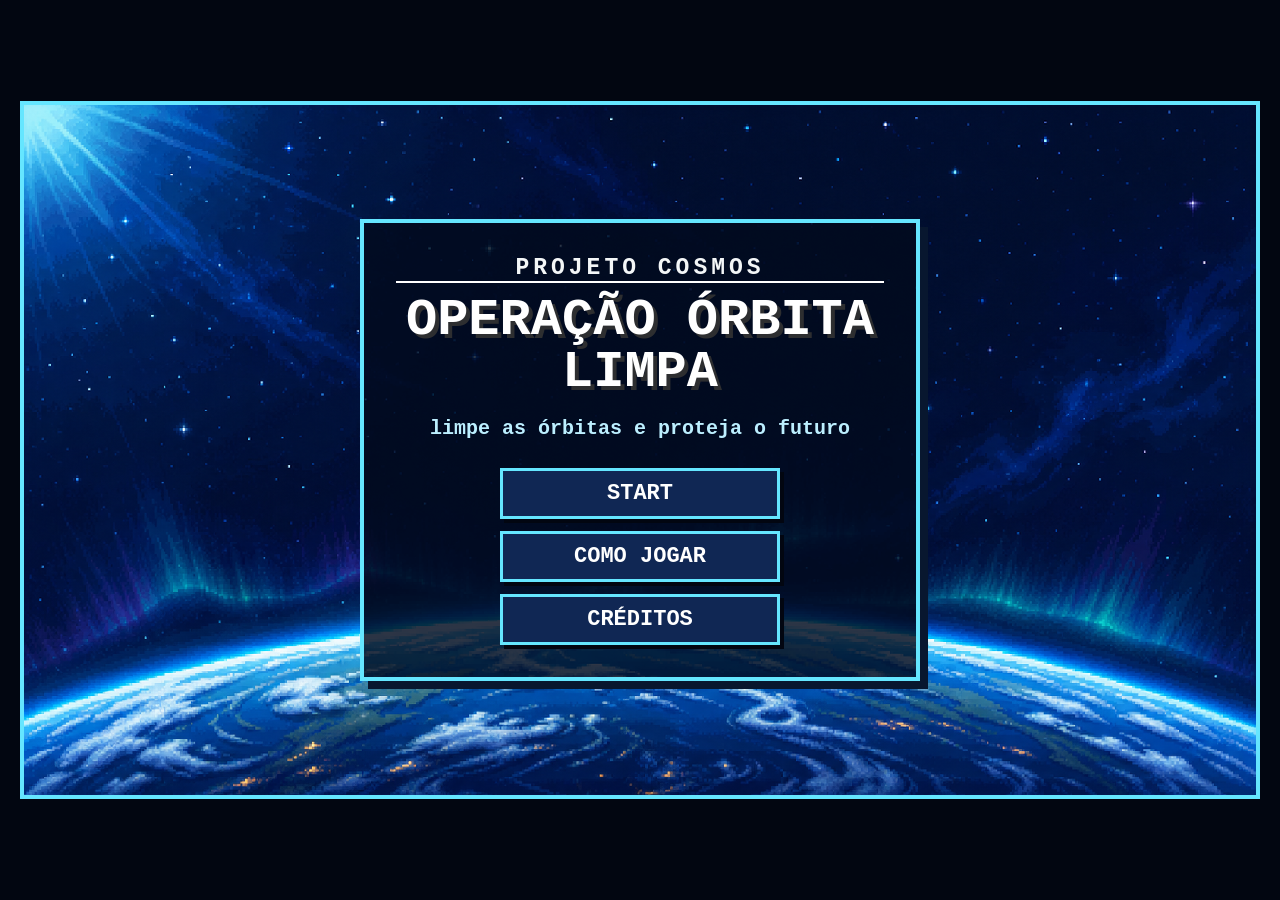
==== index.html @ dfe687bd "Commit 8" ====
<!DOCTYPE html>
<html lang="pt-BR">

<head>
    <meta charset="UTF-8">
    <meta name="viewport" content="width=device-width, initial-scale=1.0">
    <title>Cosmos Game</title>
    <link rel="stylesheet" href="css/style.css">
</head>

<body>
    <main class="tela-inicial">
        <div class="tela-frame tela-frame-menu">
        <section class="menu">
            <p class="nome-projeto">projeto cosmos</p>

            <h1>Operação Órbita Limpa</h1>

            <p class="frase">limpe as órbitas e proteja o futuro</p>

            <div class="botoes">
                <button type="button" id="botao-start">start</button>
                <button type="button" id="botao-como-jogar">como jogar</button>
                <button type="button" id="botao-creditos">créditos</button>
            </div>
        </section>
        </div>
    </main>
    <section class="historia" id="historia" hidden>
        <div class="tela-frame tela-frame-historia">
        <button type="button" class="botao-voltar" id="voltar-historia" aria-label="Voltar ao menu" title="Voltar">←</button>
        <div class="caixa-historia">
            <h2>Alerta orbital</h2>

            <p id="texto-historia">O espaço ao redor da Terra está ficando cheio de lixo. Satélites quebrados, partes de
                foguetes e pequenos fragmentos atravessam as órbitas em alta velocidade. Cada colisão cria ainda mais
                detritos e ameaça novas missões. Escolha sua nave, limpe as três regiões e impeça que o Campo Kessler
                tome conta do céu.</p>

            <button type="button" id="botao-jogar" hidden>jogar</button>
        </div>
        </div>
    </section>
    <section class="selecao-nave" id="selecao-nave" hidden>
        <div class="tela-frame tela-frame-selecao">
        <button type="button" class="botao-voltar" id="voltar-selecao" aria-label="Voltar à história" title="Voltar">←</button>
        <div class="caixa-selecao">
            <h2>Escolha sua nave</h2>

            <p>Cada nave possui uma vantagem diferente.</p>

            <div class="lista-naves">
                <div class="opcao-nave" id="nave-escudo">
                    <img src="assets/images/naves/nave-escudo.png" alt="Nave Escudo">

                    <h3>Nave Escudo</h3>

                    <p>Vida: <span class="grupo-vidas" role="img" aria-label="4 vidas">
                            <img class="icone-vida" src="assets/images/ui/coracao-pixel.png" alt="">
                            <img class="icone-vida" src="assets/images/ui/coracao-pixel.png" alt="">
                            <img class="icone-vida" src="assets/images/ui/coracao-pixel.png" alt="">
                            <img class="icone-vida" src="assets/images/ui/coracao-pixel.png" alt="">
                        </span></p>
                    <p>Vantagem: possui um coração adicional.</p>

                    <button type="button" id="escolher-escudo">escolher</button>
                </div>
                <div class="opcao-nave" id="nave-rajada">
                    <img src="assets/images/naves/nave-rajada.png" alt="Nave Rajada">

                    <h3>Nave Rajada</h3>

                    <p>Vida: <span class="grupo-vidas" role="img" aria-label="3 vidas">
                            <img class="icone-vida" src="assets/images/ui/coracao-pixel.png" alt="">
                            <img class="icone-vida" src="assets/images/ui/coracao-pixel.png" alt="">
                            <img class="icone-vida" src="assets/images/ui/coracao-pixel.png" alt="">
                        </span></p>
                    <p>Vantagem: possui um intervalo de tiro menor.</p>

                    <button type="button" id="escolher-rajada">escolher</button>
                </div>
                <div class="opcao-nave" id="nave-barreira">
                    <img src="assets/images/naves/nave-barreira.png" alt="Nave Barreira">

                    <h3>Nave Barreira</h3>

                    <p>Vida: <span class="grupo-vidas" role="img" aria-label="3 vidas">
                            <img class="icone-vida" src="assets/images/ui/coracao-pixel.png" alt="">
                            <img class="icone-vida" src="assets/images/ui/coracao-pixel.png" alt="">
                            <img class="icone-vida" src="assets/images/ui/coracao-pixel.png" alt="">
                        </span></p>
                    <p>Habilidade: barreira por 3 segundos.</p>
                    <p>Recarga: 15 segundos.</p>

                    <button type="button" id="escolher-barreira">escolher</button>
                </div>
                <div class="opcao-nave" id="nave-impacto">
                    <img src="assets/images/naves/nave-impacto.png" alt="Nave Impacto">

                    <h3>Nave Impacto</h3>

                    <p>Vida: <span class="grupo-vidas" role="img" aria-label="3 vidas">
                            <img class="icone-vida" src="assets/images/ui/coracao-pixel.png" alt="">
                            <img class="icone-vida" src="assets/images/ui/coracao-pixel.png" alt="">
                            <img class="icone-vida" src="assets/images/ui/coracao-pixel.png" alt="">
                        </span></p>
                    <p>Habilidade: dano dobrado por 3 segundos.</p>
                    <p>Recarga: 15 segundos.</p>

                    <button type="button" id="escolher-impacto">escolher</button>
                </div>
            </div>
        </div>
        </div>
    </section>
    <section class="jogo" id="jogo" hidden>
        <div class="arena tela-frame">
            <button type="button" class="botao-voltar" id="voltar-jogo" aria-label="Voltar à seleção de nave" title="Voltar">←</button>
            <div class="hud">
                <p>fase: <span id="hud-fase">Órbita Baixa</span></p>
                <p>score: <span id="hud-score">0</span></p>
                <p>vidas: <span id="hud-vidas" class="grupo-vidas" role="img" aria-label="3 vidas">
                        <img class="icone-vida" src="assets/images/ui/coracao-pixel.png" alt="">
                        <img class="icone-vida" src="assets/images/ui/coracao-pixel.png" alt="">
                        <img class="icone-vida" src="assets/images/ui/coracao-pixel.png" alt="">
                    </span></p>
                <p>habilidade: <span id="hud-habilidade">pronta</span></p>
            </div>

            <div class="campo"> <!--aqui são as linhas em que a nave vai se mover p cima e p baixo-->
                <div class="faixa"></div>
                <div class="faixa"></div>
                <div class="faixa">
                    <img class="nave" id="nave-jogador" src="assets/images/naves/nave-escudo.png" alt="Nave do jogador">
                </div>
                <div class="faixa"></div>
                <div class="faixa"></div>
            </div>
        </div>
    </section>
    <section class="modal" id="modal-como-jogar" hidden>
        <div class="caixa-modal">
            <h2>Como jogar</h2>

            <p>Use W ou a seta para cima para subir.</p>
            <p>Use S ou a seta para baixo para descer.</p>
            <p>Pressione Espaço para coletar os lixos.</p>

            <button type="button" id="botao-fechar-como-jogar">fechar</button>
        </div>
    </section>
    <section class="modal" id="modal-creditos" hidden>
        <div class="caixa-modal">
            <h2>Créditos</h2>

            <p>Projeto desenvolvido por:</p>
            <div class="lista-creditos">
                <p>Henri (Desenvolvimento)</p>
                <p>Isaque (Apresentação)</p>
                <p>Christopher (Documentação)</p>
                <p>Guilherme (Pesquisas)</p>
            </div>

            <button type="button" id="botao-fechar-creditos">fechar</button>
        </div>
    </section>
</body>
<script src="js/menu.js"></script>

</html>
---- css/style.css ----
* {
    box-sizing: border-box;
    padding: 0;
    margin: 0;
}

html,
body {
    width: 100%;
    height: 100%;
    margin: 0;
}

body {
    color: white;
    background-color: #020611;
    font-family: "Courier New", monospace;
    overflow: hidden;
}

.tela-inicial {
    width: 100%;
    height: 100%;
    display: flex;
    align-items: center;
    justify-content: center;
    padding: 20px;
    background-color: #020611;
}

.tela-inicial[hidden] {
    display: none;
}

.tela-frame {
    position: relative;
    width: 100%;
    max-width: 1280px;
    max-height: 100%;
    aspect-ratio: 16 / 9;
    overflow: hidden;
    background-image: url("../assets/images/backgrounds/orbita-baixa-v2.png");
    background-position: center;
    background-size: cover;
    border: 4px solid #65e6ff;
    box-shadow: 8px 8px 0 #020611;
    image-rendering: pixelated;
}

.botao-voltar {
    position: absolute;
    top: 14px;
    left: 14px;
    z-index: 5;
    display: grid;
    place-items: center;
    width: 42px;
    height: 38px;
    padding: 0;
    color: #65e6ff;
    background-color: #07142f;
    border: 3px solid #65e6ff;
    box-shadow: 4px 4px 0 #020611;
    font-family: inherit;
    font-size: 26px;
    font-weight: 700;
    line-height: 1;
    cursor: pointer;
}

.botao-voltar:hover {
    color: #020611;
    background-color: #65e6ff;
    transform: translate(-2px, -2px);
    box-shadow: 6px 6px 0 #020611;
}

.tela-frame-menu,
.tela-frame-historia {
    display: flex;
    align-items: center;
    justify-content: center;
    padding: 20px;
}

.menu {
    width: 560px;
    max-width: 90%;
    padding: 32px;
    text-align: center;
    background-color: rgba(2, 10, 30, 0.82);
    border: 4px solid #65e6ff;
    box-shadow: 8px 8px 0 #08172f;
}

.nome-projeto {
    color: #f3f6f7;
    font-size: 23px;
    letter-spacing: 4px;
    margin-bottom: 12px;
    text-transform: uppercase;
    font-weight: 700;
    border-bottom: 2px solid #ffffff;
}

.menu h1 {
    font-size: 52px;
    line-height: 1;
    text-transform: uppercase;
    text-shadow: 4px 4px 0 #2d2e30;
    margin-bottom: 18px;
}

.frase {
    color: #bcefff;
    font-size: 20px;
    font-weight: 700;
    margin-bottom: 28px;
}

.botoes {
    width: 280px;
    max-width: 100%;
    margin: 0 auto;
    display: flex;
    flex-direction: column;
    gap: 12px;
}

.botoes button {
    min-height: 48px;
    padding: 10px 18px;
    color: white;
    background-color: #102754;
    border: 3px solid #65e6ff;
    box-shadow: 4px 4px 0 #020611;
    font-family: inherit;
    font-size: 22px;
    font-weight: 700;
    text-transform: uppercase;
    cursor: pointer;
}

.botoes button:hover {
    color: #020611;
    background-color: #65e5ff7e;
    transform: translate(-2px, -2px);
    box-shadow: 6px 6px 0 #020611;
}

/* #botao-start {
    color: #201000;
    background-color: #ffb52e;
    border-color: #ffe08a;
} */

.modal {       /*css qie vai ser usado em todos os modais */
    position: fixed;
    inset: 0;
    display: flex;
    align-items: center;
    justify-content: center;
    padding: 20px;
    background-color: rgba(0, 0, 0, 0.75);
    z-index: 10;
}

.modal[hidden] {
    display: none;
}

.caixa-modal {
    width: 500px;
    max-width: 100%;
    padding: 28px;
    text-align: center;
    background-color: #07142f;
    border: 4px solid #65e6ff;
    box-shadow: 8px 8px 0 #020611;
}

.caixa-modal h2 {
    color: #65e6ff;
    font-size: 30px;
    margin-bottom: 20px;
    text-transform: uppercase;
}

.caixa-modal p {
    margin-bottom: 12px;
    line-height: 1.5;
    font-size: 18px;
    font-weight: 500;
}

.caixa-modal button {
    margin-top: 12px;
    padding: 10px 20px;
    color: white;
    background-color: #102754;
    border: 3px solid #65e6ff;
    font-family: inherit;
    font-size: 18px;
    font-weight: 700;
    cursor: pointer;
    text-transform: uppercase;
}

.historia {
    width: 100%;
    height: 100%;
    display: flex;
    align-items: center;
    justify-content: center;
    padding: 20px;
    background-color: #020611;
}

.historia[hidden] {
    display: none;
}

.caixa-historia {
    width: 760px;
    max-width: 100%;
    padding: 36px;
    background-color: rgba(2, 10, 30, 0.9);
    border: 4px solid #65e6ff;
    box-shadow: 8px 8px 0 #020611;
    text-align: center;
}

.caixa-historia h2 {
    color: #65e6ff;
    font-size: 32px;
    margin-bottom: 24px;
    text-transform: uppercase;
}

#texto-historia {
    min-height: 180px;
    color: #eafaff;
    font-size: 22px;
    line-height: 1.6;
    font-weight: 550;
}

#botao-jogar {
    display: block;
    margin: 24px auto 0;
    padding: 12px 28px;
    color: #020611;
    background-color: #65e6ff;
    border: 3px solid white;
    font-family: inherit;
    font-size: 22px;
    font-weight: 700;
    cursor: pointer;
    text-transform: uppercase;
}

#botao-jogar[hidden] {
    display: none;
}

.selecao-nave {
    width: 100%;
    height: 100%;
    display: flex;
    align-items: center;
    justify-content: center;
    padding: 20px;
    background-color: #020611;
}

.selecao-nave[hidden] {
    display: none;
}

.tela-frame-selecao {
    padding: 20px 28px;
    overflow-y: auto;
}

.caixa-selecao {
    width: 1100px;
    max-width: 100%;
    margin: 0 auto;
    text-align: center;
}

.caixa-selecao h2 {
    color: #65e6ff;
    font-size: 32px;
    margin-bottom: 18px;
    text-transform: uppercase;
    text-shadow: 4px 4px 0 #020611;
}

.caixa-selecao > p {
    color: #bcefff;
    font-size: 18px;
    margin-bottom: 26px;
    font-weight: 700;
}

.lista-naves {
    display: grid;
    grid-template-columns: repeat(2, 1fr);   /*cria duas colunas de largura igual */
    align-items: start;
    gap: 26px;
}

.opcao-nave {
    display: flex;
    flex-direction: column;
    align-items: center;
    width: 100%;
    min-height: 250px;
    padding: 14px;
    background-color: rgba(2, 10, 30, 0.9);
    border: 3px solid #65e6ff;
    box-shadow: 6px 6px 0 #020611;
    transition: background-color 0.4s ease, transform 0.4s ease;
}

.opcao-nave:hover {
    background-color: rgba(6, 22, 48, 0.95);
    transform: translateY(-3px);
}

.opcao-nave img {
    width: 200px;
    max-width: 100%;
    height: 88px;
    object-fit: contain; /*mantém a proporção da imagem */
    image-rendering: pixelated;
    margin-bottom: 8px;
}

.grupo-vidas {
    display: inline-flex;
    align-items: center;
    gap: 3px;
    vertical-align: middle;
}

.opcao-nave .icone-vida,
.hud .icone-vida {
    width: 16px;
    max-width: none;
    height: 16px;
    margin: 0;
    object-fit: contain;
    image-rendering: pixelated;
}

.opcao-nave h3 {
    color: #65e6ff;
    font-size: 20px;
    margin-bottom: 8px;
    text-transform: uppercase;
}

.opcao-nave p {
    font-size: 17px;
    line-height: 1.2;
    max-height: 0;
    margin-bottom: 0;
    font-weight: 600;
    opacity: 0;
    overflow: hidden;
    transform: translateY(6px);
    transition: max-height 0.45s ease, margin-bottom 0.45s ease, opacity 0.3s ease 0.08s, transform 0.45s ease;
}

.opcao-nave:hover p {
    max-height: 60px;
    margin-bottom: 8px;
    opacity: 1;
    transform: translateY(0);
}

.opcao-nave button {
    margin-top: auto;
    padding: 8px 18px;
    color: #020611;
    background-color: #65e6ff;
    border: 3px solid white;
    font-family: inherit;
    font-size: 16px;
    font-weight: 700;
    text-transform: uppercase;
    cursor: pointer;
}

.jogo {
    width: 100%;
    height: 100%;
    display: flex;
    align-items: center;
    justify-content: center;
    padding: 20px;
    background-color: #020611;
}

.jogo[hidden] {
    display: none;
}

.arena {
    position: relative;
}

.hud {
    height: 64px;
    display: grid;
    grid-template-columns: repeat(4, 1fr);
    align-items: center;
    padding: 0 20px;
    background-color: rgba(2, 10, 30, 0.9);
    border-bottom: 3px solid #65e6ff;
}

.hud p {
    text-align: center;
    font-size: 16px;
    font-weight: 700;
    text-transform: uppercase;
}

.hud span {
    color: #65e6ff;
}

.campo {
    height: calc(100% - 64px);
    display: grid;
    grid-template-rows: repeat(5, 1fr);
}

.faixa {
    position: relative;
}

.nave {
    position: absolute;
    left: 32px;
    top: 50%;
    width: 160px;
    max-height: 80%;
    transform: translateY(-50%);
    object-fit: contain;
    image-rendering: pixelated;
}

.tiro {
    position: absolute;
    left: 190px;
    top: 50%;
    width: 96px;
    height: 48px;
    object-fit: contain;
    transform: translateY(-50%);
    image-rendering: pixelated;
    animation: mover-tiro 1s linear forwards;
}

@keyframes mover-tiro {
    from {
        left: 190px;
    }

    to {
        left: 100%;
    }
}

.obstaculo {
    position: absolute;
    right: -80px;
    top: 50%;
    width: 72px;
    height: 72px;
    object-fit: contain;
    transform: translateY(-50%);
    image-rendering: pixelated;
    animation: mover-obstaculo 4s linear forwards;
}

@keyframes mover-obstaculo {
    from {
        right: -80px;
    }

    to {
        right: 100%;
    }
}
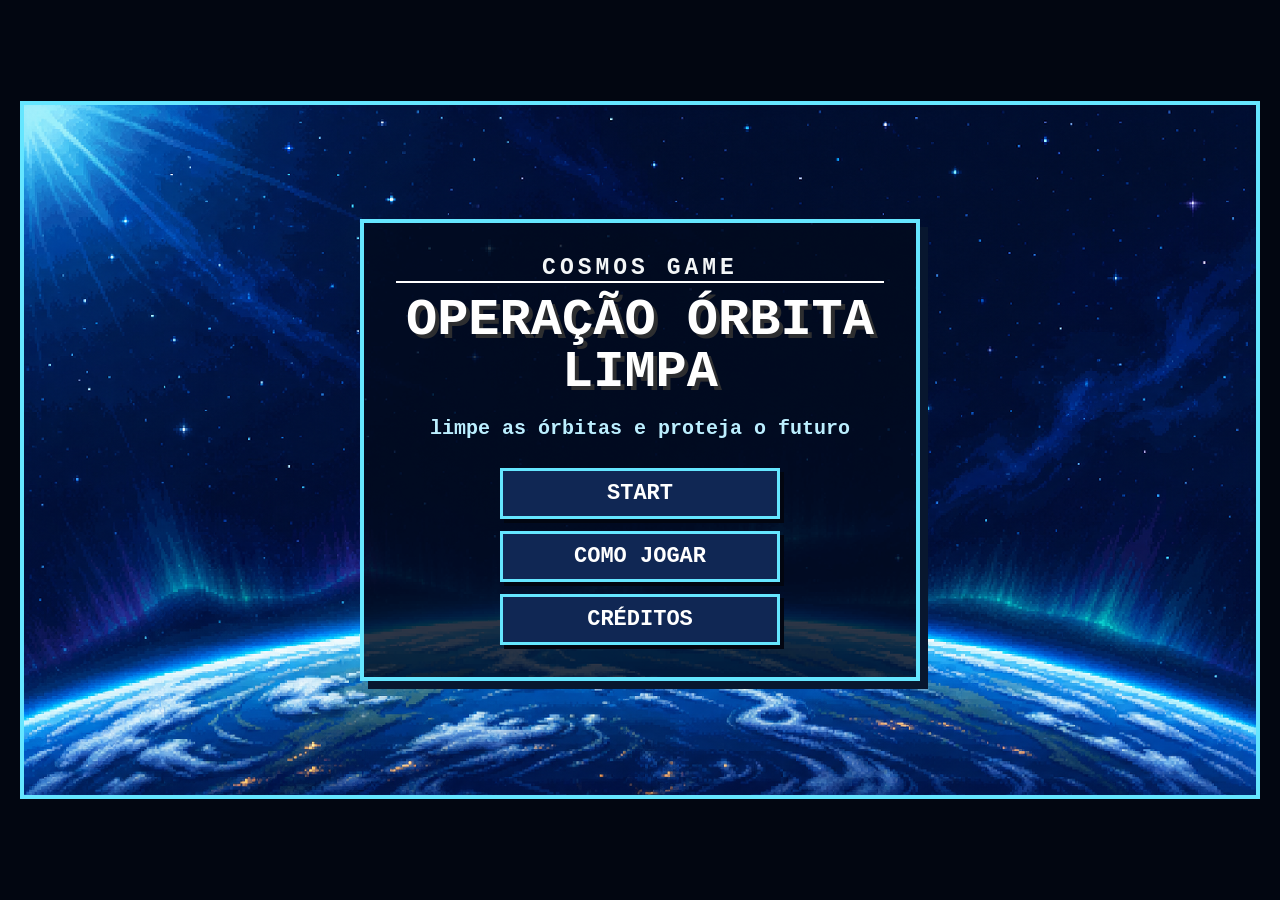
==== commit 7139615d: "Commit 12" ====
--- a/index.html
+++ b/index.html
@@ -11,111 +11,117 @@
 <body>
     <main class="tela-inicial">
         <div class="tela-frame tela-frame-menu">
-        <section class="menu">
-            <p class="nome-projeto">projeto cosmos</p>
-
-            <h1>Operação Órbita Limpa</h1>
-
-            <p class="frase">limpe as órbitas e proteja o futuro</p>
-
-            <div class="botoes">
-                <button type="button" id="botao-start">start</button>
-                <button type="button" id="botao-como-jogar">como jogar</button>
-                <button type="button" id="botao-creditos">créditos</button>
-            </div>
-        </section>
+            <section class="menu">
+                <p class="nome-projeto">cosmos game</p>
+
+                <h1>Operação Órbita Limpa</h1>
+
+                <p class="frase">limpe as órbitas e proteja o futuro</p>
+
+                <div class="botoes">
+                    <button type="button" id="botao-start">start</button>
+                    <button type="button" id="botao-como-jogar">como jogar</button>
+                    <button type="button" id="botao-creditos">créditos</button>
+                </div>
+            </section>
         </div>
     </main>
     <section class="historia" id="historia" hidden>
         <div class="tela-frame tela-frame-historia">
-        <button type="button" class="botao-voltar" id="voltar-historia" aria-label="Voltar ao menu" title="Voltar">←</button>
-        <div class="caixa-historia">
-            <h2>Alerta orbital</h2>
-
-            <p id="texto-historia">O espaço ao redor da Terra está ficando cheio de lixo. Satélites quebrados, partes de
-                foguetes e pequenos fragmentos atravessam as órbitas em alta velocidade. Cada colisão cria ainda mais
-                detritos e ameaça novas missões. Escolha sua nave, limpe as três regiões e impeça que o Campo Kessler
-                tome conta do céu.</p>
-
-            <button type="button" id="botao-jogar" hidden>jogar</button>
-        </div>
+            <button type="button" class="botao-voltar" id="voltar-historia" aria-label="Voltar ao menu"
+                title="Voltar">←</button>
+            <div class="caixa-historia">
+                <h2>Alerta orbital</h2>
+
+                <p id="texto-historia">O espaço ao redor da Terra está ficando cheio de lixo. Satélites quebrados,
+                    partes de
+                    foguetes e pequenos fragmentos atravessam as órbitas em alta velocidade. Cada colisão cria ainda
+                    mais
+                    detritos e ameaça novas missões. Escolha sua nave, limpe as três regiões e impeça que o Campo
+                    Kessler
+                    tome conta do céu.</p>
+
+                <button type="button" id="botao-jogar" hidden>jogar</button>
+            </div>
         </div>
     </section>
     <section class="selecao-nave" id="selecao-nave" hidden>
         <div class="tela-frame tela-frame-selecao">
-        <button type="button" class="botao-voltar" id="voltar-selecao" aria-label="Voltar à história" title="Voltar">←</button>
-        <div class="caixa-selecao">
-            <h2>Escolha sua nave</h2>
-
-            <p>Cada nave possui uma vantagem diferente.</p>
-
-            <div class="lista-naves">
-                <div class="opcao-nave" id="nave-escudo">
-                    <img src="assets/images/naves/nave-escudo.png" alt="Nave Escudo">
-
-                    <h3>Nave Escudo</h3>
-
-                    <p>Vida: <span class="grupo-vidas" role="img" aria-label="4 vidas">
-                            <img class="icone-vida" src="assets/images/ui/coracao-pixel.png" alt="">
-                            <img class="icone-vida" src="assets/images/ui/coracao-pixel.png" alt="">
-                            <img class="icone-vida" src="assets/images/ui/coracao-pixel.png" alt="">
-                            <img class="icone-vida" src="assets/images/ui/coracao-pixel.png" alt="">
-                        </span></p>
-                    <p>Vantagem: possui um coração adicional.</p>
-
-                    <button type="button" id="escolher-escudo">escolher</button>
+            <button type="button" class="botao-voltar" id="voltar-selecao" aria-label="Voltar à história"
+                title="Voltar">←</button>
+            <div class="caixa-selecao">
+                <h2>Escolha sua nave</h2>
+
+                <p>Cada nave possui uma vantagem diferente.</p>
+
+                <div class="lista-naves">
+                    <div class="opcao-nave" id="nave-escudo">
+                        <img src="assets/images/naves/nave-escudo.png" alt="Nave Escudo">
+
+                        <h3>Nave Escudo</h3>
+
+                        <p>Vida: <span class="grupo-vidas" role="img" aria-label="4 vidas">
+                                <img class="icone-vida" src="assets/images/ui/coracao-pixel.png" alt="">
+                                <img class="icone-vida" src="assets/images/ui/coracao-pixel.png" alt="">
+                                <img class="icone-vida" src="assets/images/ui/coracao-pixel.png" alt="">
+                                <img class="icone-vida" src="assets/images/ui/coracao-pixel.png" alt="">
+                            </span></p>
+                        <p>Vantagem: possui um coração adicional.</p>
+
+                        <button type="button" id="escolher-escudo">escolher</button>
+                    </div>
+                    <div class="opcao-nave" id="nave-rajada">
+                        <img src="assets/images/naves/nave-rajada.png" alt="Nave Rajada">
+
+                        <h3>Nave Rajada</h3>
+
+                        <p>Vida: <span class="grupo-vidas" role="img" aria-label="3 vidas">
+                                <img class="icone-vida" src="assets/images/ui/coracao-pixel.png" alt="">
+                                <img class="icone-vida" src="assets/images/ui/coracao-pixel.png" alt="">
+                                <img class="icone-vida" src="assets/images/ui/coracao-pixel.png" alt="">
+                            </span></p>
+                        <p>Vantagem: possui um intervalo de tiro menor.</p>
+
+                        <button type="button" id="escolher-rajada">escolher</button>
+                    </div>
+                    <div class="opcao-nave" id="nave-barreira">
+                        <img src="assets/images/naves/nave-barreira.png" alt="Nave Barreira">
+
+                        <h3>Nave Barreira</h3>
+
+                        <p>Vida: <span class="grupo-vidas" role="img" aria-label="3 vidas">
+                                <img class="icone-vida" src="assets/images/ui/coracao-pixel.png" alt="">
+                                <img class="icone-vida" src="assets/images/ui/coracao-pixel.png" alt="">
+                                <img class="icone-vida" src="assets/images/ui/coracao-pixel.png" alt="">
+                            </span></p>
+                        <p>Habilidade: barreira por 3 segundos.</p>
+                        <p>Recarga: 15 segundos.</p>
+
+                        <button type="button" id="escolher-barreira">escolher</button>
+                    </div>
+                    <div class="opcao-nave" id="nave-impacto">
+                        <img src="assets/images/naves/nave-impacto.png" alt="Nave Impacto">
+
+                        <h3>Nave Impacto</h3>
+
+                        <p>Vida: <span class="grupo-vidas" role="img" aria-label="3 vidas">
+                                <img class="icone-vida" src="assets/images/ui/coracao-pixel.png" alt="">
+                                <img class="icone-vida" src="assets/images/ui/coracao-pixel.png" alt="">
+                                <img class="icone-vida" src="assets/images/ui/coracao-pixel.png" alt="">
+                            </span></p>
+                        <p>Habilidade: dano dobrado por 6 segundos.</p>
+                        <p>Recarga: 15 segundos.</p>
+
+                        <button type="button" id="escolher-impacto">escolher</button>
+                    </div>
                 </div>
-                <div class="opcao-nave" id="nave-rajada">
-                    <img src="assets/images/naves/nave-rajada.png" alt="Nave Rajada">
-
-                    <h3>Nave Rajada</h3>
-
-                    <p>Vida: <span class="grupo-vidas" role="img" aria-label="3 vidas">
-                            <img class="icone-vida" src="assets/images/ui/coracao-pixel.png" alt="">
-                            <img class="icone-vida" src="assets/images/ui/coracao-pixel.png" alt="">
-                            <img class="icone-vida" src="assets/images/ui/coracao-pixel.png" alt="">
-                        </span></p>
-                    <p>Vantagem: possui um intervalo de tiro menor.</p>
-
-                    <button type="button" id="escolher-rajada">escolher</button>
-                </div>
-                <div class="opcao-nave" id="nave-barreira">
-                    <img src="assets/images/naves/nave-barreira.png" alt="Nave Barreira">
-
-                    <h3>Nave Barreira</h3>
-
-                    <p>Vida: <span class="grupo-vidas" role="img" aria-label="3 vidas">
-                            <img class="icone-vida" src="assets/images/ui/coracao-pixel.png" alt="">
-                            <img class="icone-vida" src="assets/images/ui/coracao-pixel.png" alt="">
-                            <img class="icone-vida" src="assets/images/ui/coracao-pixel.png" alt="">
-                        </span></p>
-                    <p>Habilidade: barreira por 3 segundos.</p>
-                    <p>Recarga: 15 segundos.</p>
-
-                    <button type="button" id="escolher-barreira">escolher</button>
-                </div>
-                <div class="opcao-nave" id="nave-impacto">
-                    <img src="assets/images/naves/nave-impacto.png" alt="Nave Impacto">
-
-                    <h3>Nave Impacto</h3>
-
-                    <p>Vida: <span class="grupo-vidas" role="img" aria-label="3 vidas">
-                            <img class="icone-vida" src="assets/images/ui/coracao-pixel.png" alt="">
-                            <img class="icone-vida" src="assets/images/ui/coracao-pixel.png" alt="">
-                            <img class="icone-vida" src="assets/images/ui/coracao-pixel.png" alt="">
-                        </span></p>
-                    <p>Habilidade: dano dobrado por 3 segundos.</p>
-                    <p>Recarga: 15 segundos.</p>
-
-                    <button type="button" id="escolher-impacto">escolher</button>
-                </div>
-            </div>
-        </div>
+            </div>
         </div>
     </section>
     <section class="jogo" id="jogo" hidden>
         <div class="arena tela-frame">
-            <button type="button" class="botao-voltar" id="voltar-jogo" aria-label="Voltar à seleção de nave" title="Voltar">←</button>
+            <button type="button" class="botao-voltar" id="voltar-jogo" aria-label="Voltar à seleção de nave"
+                title="Voltar">←</button>
             <div class="hud">
                 <p>fase: <span id="hud-fase">Órbita Baixa</span></p>
                 <p>score: <span id="hud-score">0</span></p>
@@ -138,15 +144,66 @@
             </div>
         </div>
     </section>
-    <section class="modal" id="modal-como-jogar" hidden>
-        <div class="caixa-modal">
-            <h2>Como jogar</h2>
-
-            <p>Use W ou a seta para cima para subir.</p>
-            <p>Use S ou a seta para baixo para descer.</p>
-            <p>Pressione Espaço para coletar os lixos.</p>
-
-            <button type="button" id="botao-fechar-como-jogar">fechar</button>
+    <section class="modal" id="modal-como-jogar" role="dialog" aria-modal="true"
+        aria-labelledby="titulo-como-jogar" hidden>
+        <div class="caixa-modal caixa-como-jogar">
+            <h2 id="titulo-como-jogar">Como jogar</h2>
+
+            <p class="guia-resumo">
+                Pilote sua nave por cinco faixas, destrua os detritos orbitais e derrote o chefe de cada região.
+                Complete as três regiões para concluir a missão.
+            </p>
+
+            <div class="guia-grid">
+                <section class="guia-card">
+                    <h3>Controles</h3>
+                    <ul class="lista-guia lista-controles">
+                        <li><span><kbd>W</kbd> ou <kbd>↑</kbd></span><strong>subir uma faixa</strong></li>
+                        <li><span><kbd>S</kbd> ou <kbd>↓</kbd></span><strong>descer uma faixa</strong></li>
+                        <li><kbd>Espaço</kbd><strong>disparar</strong></li>
+                        <li><kbd>E</kbd><strong>ativar habilidade</strong></li>
+                    </ul>
+                    <p class="guia-nota">O tiro atinge apenas os alvos que estão na mesma faixa da nave.</p>
+                </section>
+
+                <section class="guia-card">
+                    <h3>Objetivo da fase</h3>
+                    <ol class="lista-guia lista-etapas">
+                        <li>Destrua <strong>30 detritos</strong>.</li>
+                        <li>Enfrente o <strong>chefe da região</strong>.</li>
+                        <li>Vença para avançar à próxima fase.</li>
+                    </ol>
+                    <p class="guia-nota">A campanha passa por Órbita Baixa, Órbita Média e Campo Kessler.</p>
+                </section>
+
+                <section class="guia-card">
+                    <h3>Detritos e pontuação</h3>
+                    <ul class="lista-guia lista-detalhes">
+                        <li><strong>Pequeno:</strong> 1 disparo</li>
+                        <li><strong>Médio:</strong> 2 disparos</li>
+                        <li><strong>Grande:</strong> 3 disparos</li>
+                    </ul>
+                    <p class="guia-nota">Cada detrito destruído vale 1 ponto. O score da fase volta a zero na região
+                        seguinte, mas o score total é acumulado até o fim da campanha.</p>
+                </section>
+
+                <section class="guia-card">
+                    <h3>Naves e vantagens</h3>
+                    <ul class="lista-guia lista-naves-guia">
+                        <li><strong>Escudo:</strong> começa cada fase com 4 vidas.</li>
+                        <li><strong>Rajada:</strong> dispara mais rapidamente.</li>
+                        <li><strong>Barreira:</strong> <kbd>E</kbd> protege por 3 segundos.</li>
+                        <li><strong>Impacto:</strong> <kbd>E</kbd> dobra o dano por 6 segundos.</li>
+                    </ul>
+                    <p class="guia-nota">Barreira e Impacto recarregam em 15 segundos. Escudo e Rajada têm vantagens
+                        passivas, por isso a tecla <kbd>E</kbd> não ativa nada nelas.</p>
+                </section>
+            </div>
+
+            <p class="guia-dica"><strong>Dica:</strong> acompanhe no painel a região atual, o score, suas vidas e o
+                estado da habilidade.</p>
+
+            <button type="button" id="botao-fechar-como-jogar">entendi</button>
         </div>
     </section>
     <section class="modal" id="modal-creditos" hidden>
@@ -164,6 +221,38 @@
             <button type="button" id="botao-fechar-creditos">fechar</button>
         </div>
     </section>
+    <section class="modal" id="modal-fase" hidden>
+        <div class="caixa-modal">
+            <h2 id="titulo-modal-fase">fase concluída</h2>
+
+            <p id="texto-modal-fase">A região foi limpa com sucesso.</p>
+
+            <p>score total: <span id="score-total-modal">0</span></p>
+
+            <button type="button" id="botao-proxima-fase">
+                próxima fase
+            </button>
+        </div>
+    </section>
+    <section class="modal" id="modal-final" hidden>
+        <div class="caixa-modal">
+            <h2 id="titulo-modal-final">missão concluída</h2>
+
+            <p id="texto-modal-final">
+                Parabéns! Você limpou as três regiões e protegeu as órbitas da Terra.
+            </p>
+
+            <p>score total: <span id="score-total-final">0</span></p>
+
+            <button type="button" id="botao-reiniciar">
+                jogar novamente
+            </button>
+
+            <button type="button" id="botao-menu">
+                voltar ao menu
+            </button>
+        </div>
+    </section>
 </body>
 <script src="js/menu.js"></script>
 
--- a/css/style.css
+++ b/css/style.css
@@ -189,8 +189,8 @@
 .caixa-modal p {
     margin-bottom: 12px;
     line-height: 1.5;
-    font-size: 18px;
-    font-weight: 500;
+    font-size: 22px;
+    font-weight: 700;
 }
 
 .caixa-modal button {
@@ -204,6 +204,138 @@
     font-weight: 700;
     cursor: pointer;
     text-transform: uppercase;
+}
+
+.caixa-como-jogar {
+    width: 920px;
+    max-height: calc(100vh - 40px);
+    overflow-y: auto;
+    text-align: left;
+    scrollbar-color: #65e6ff #07142f;
+}
+
+.caixa-como-jogar h2 {
+    text-align: center;
+}
+
+.caixa-como-jogar .guia-resumo {
+    max-width: 760px;
+    margin: 0 auto 22px;
+    color: #eafaff;
+    font-size: 18px;
+    text-align: center;
+}
+
+.guia-grid {
+    display: grid;
+    grid-template-columns: repeat(2, minmax(0, 1fr));
+    gap: 16px;
+}
+
+.guia-card {
+    padding: 18px;
+    background-color: rgba(2, 10, 30, 0.72);
+    border: 2px solid #2f7593;
+    box-shadow: 4px 4px 0 #020611;
+}
+
+.guia-card h3 {
+    margin-bottom: 14px;
+    color: #65e6ff;
+    font-size: 19px;
+    text-transform: uppercase;
+}
+
+.lista-guia {
+    padding-left: 22px;
+    color: #eafaff;
+}
+
+.lista-guia li {
+    margin-bottom: 9px;
+    font-size: 16px;
+    line-height: 1.35;
+}
+
+.lista-controles {
+    padding-left: 0;
+    list-style: none;
+}
+
+.lista-controles li {
+    display: flex;
+    align-items: center;
+    justify-content: space-between;
+    gap: 16px;
+}
+
+.lista-controles strong {
+    color: #bcefff;
+    text-align: right;
+}
+
+kbd {
+    display: inline-block;
+    min-width: 34px;
+    padding: 4px 7px;
+    color: #020611;
+    background-color: #eafaff;
+    border: 2px solid #65e6ff;
+    box-shadow: 2px 2px 0 #020611;
+    font-family: inherit;
+    font-size: 14px;
+    font-weight: 700;
+    text-align: center;
+}
+
+.guia-nota {
+    padding-top: 10px;
+    border-top: 1px solid #2f7593;
+    color: #bcefff;
+}
+
+.caixa-como-jogar .guia-nota {
+    margin: 12px 0 0;
+    font-size: 14px;
+    font-weight: 600;
+}
+
+.caixa-como-jogar .guia-dica {
+    margin: 20px 0 0;
+    padding: 12px;
+    color: #eafaff;
+    background-color: #102754;
+    border-left: 4px solid #65e6ff;
+    font-size: 15px;
+    text-align: center;
+}
+
+.caixa-como-jogar > button {
+    display: block;
+    margin: 20px auto 0;
+}
+
+@media (max-width: 720px) {
+    .modal {
+        padding: 10px;
+    }
+
+    .caixa-como-jogar {
+        max-height: calc(100vh - 20px);
+        padding: 20px 16px;
+    }
+
+    .caixa-como-jogar h2 {
+        font-size: 25px;
+    }
+
+    .caixa-como-jogar .guia-resumo {
+        font-size: 16px;
+    }
+
+    .guia-grid {
+        grid-template-columns: 1fr;
+    }
 }
 
 .historia {
@@ -437,6 +569,7 @@
     height: calc(100% - 64px);
     display: grid;
     grid-template-rows: repeat(5, 1fr);
+    position: relative;
 }
 
 .faixa {
@@ -452,6 +585,16 @@
     transform: translateY(-50%);
     object-fit: contain;
     image-rendering: pixelated;
+}
+
+.barreira-ativa {
+    filter: drop-shadow(0 0 8px #65e6ff)
+            drop-shadow(0 0 16px #65e6ff);
+}
+
+.impacto-ativo {
+    filter: drop-shadow(0 0 8px #b34cff)
+            drop-shadow(0 0 16px #ffd447);
 }
 
 .tiro {
@@ -488,6 +631,20 @@
     animation: mover-obstaculo 4s linear forwards;
 }
 
+.boss {
+    position: absolute;
+    right: 20px;
+    top: 50%;
+    width: auto;
+    height: 62%;
+    max-width: 45%;
+    transform: translateY(-50%);
+    object-fit: contain;
+    image-rendering: pixelated;
+    z-index: 3;
+    transition: top 700ms linear;
+}
+
 @keyframes mover-obstaculo {
     from {
         right: -80px;
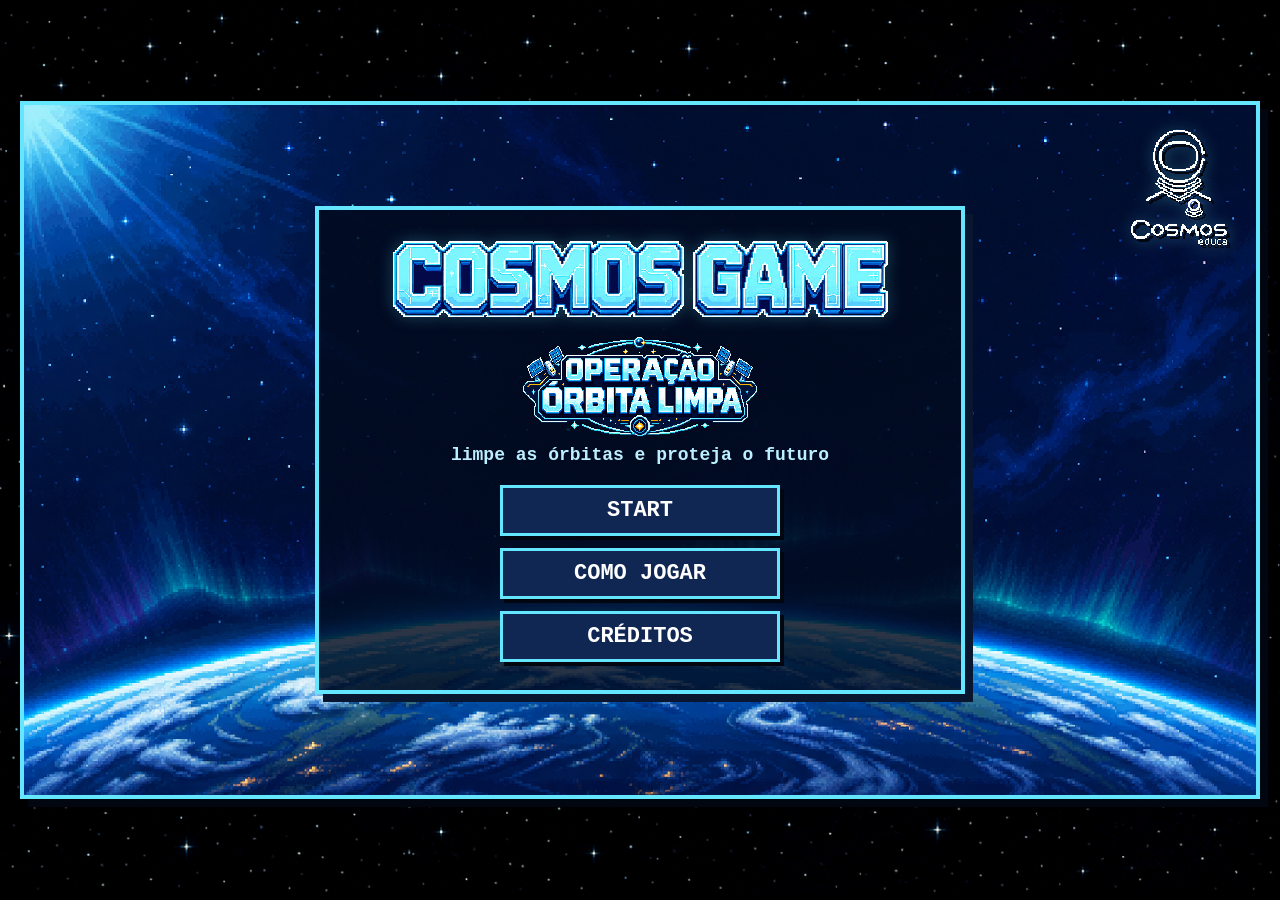
==== commit e9b6d140: "Commit 13" ====
--- a/index.html
+++ b/index.html
@@ -11,10 +11,15 @@
 <body>
     <main class="tela-inicial">
         <div class="tela-frame tela-frame-menu">
+            <img class="logo-cosmos-educa" src="assets/images/branding/cosmos-educa.png" alt="Cosmos Educa">
+
             <section class="menu">
-                <p class="nome-projeto">cosmos game</p>
-
-                <h1>Operação Órbita Limpa</h1>
+                <h1 class="titulo-cosmos-game">
+                    <img src="assets/images/branding/cosmos-game.png" alt="Cosmos Game">
+                </h1>
+
+                <img class="titulo-operacao" src="assets/images/branding/operacao-orbita-limpa.png"
+                    alt="Operação Órbita Limpa">
 
                 <p class="frase">limpe as órbitas e proteja o futuro</p>
 
@@ -31,7 +36,9 @@
             <button type="button" class="botao-voltar" id="voltar-historia" aria-label="Voltar ao menu"
                 title="Voltar">←</button>
             <div class="caixa-historia">
-                <h2>Alerta orbital</h2>
+                <h2 class="titulo-alerta">
+                    <img src="assets/images/branding/alerta-orbital.png" alt="Alerta orbital">
+                </h2>
 
                 <p id="texto-historia">O espaço ao redor da Terra está ficando cheio de lixo. Satélites quebrados,
                     partes de
--- a/css/style.css
+++ b/css/style.css
@@ -14,6 +14,10 @@
 body {
     color: white;
     background-color: #020611;
+    background-image: url("../assets/images/backgrounds/fundo-estelar-oficial.png");
+    background-position: center;
+    background-size: cover;
+    background-attachment: fixed;
     font-family: "Courier New", monospace;
     overflow: hidden;
 }
@@ -25,7 +29,7 @@
     align-items: center;
     justify-content: center;
     padding: 20px;
-    background-color: #020611;
+    background-color: transparent;
 }
 
 .tela-inicial[hidden] {
@@ -83,39 +87,65 @@
     padding: 20px;
 }
 
+.tela-frame-menu {
+    isolation: isolate;
+}
+
+.logo-cosmos-educa {
+    position: absolute;
+    top: 22px;
+    right: 26px;
+    z-index: 2;
+    width: 102px;
+    height: auto;
+    object-fit: contain;
+    image-rendering: pixelated;
+    filter: drop-shadow(3px 3px 0 #020611)
+            drop-shadow(0 0 8px rgba(101, 230, 255, 0.35));
+}
+
 .menu {
-    width: 560px;
+    position: relative;
+    z-index: 1;
+    width: 650px;
     max-width: 90%;
-    padding: 32px;
+    padding: 24px 32px 28px;
     text-align: center;
     background-color: rgba(2, 10, 30, 0.82);
     border: 4px solid #65e6ff;
     box-shadow: 8px 8px 0 #08172f;
 }
 
-.nome-projeto {
-    color: #f3f6f7;
-    font-size: 23px;
-    letter-spacing: 4px;
-    margin-bottom: 12px;
-    text-transform: uppercase;
-    font-weight: 700;
-    border-bottom: 2px solid #ffffff;
-}
-
-.menu h1 {
-    font-size: 52px;
-    line-height: 1;
-    text-transform: uppercase;
-    text-shadow: 4px 4px 0 #2d2e30;
-    margin-bottom: 18px;
+.titulo-cosmos-game {
+    line-height: 0;
+}
+
+.titulo-cosmos-game img {
+    display: block;
+    width: 510px;
+    max-width: 100%;
+    height: auto;
+    margin: 0 auto 8px;
+    object-fit: contain;
+    image-rendering: pixelated;
+    filter: drop-shadow(0 0 8px rgba(101, 230, 255, 0.26));
+}
+
+.titulo-operacao {
+    display: block;
+    width: 410px;
+    max-width: 42%;
+    height: auto;
+    margin: 0 auto 4px;
+    object-fit: contain;
+    image-rendering: pixelated;
 }
 
 .frase {
     color: #bcefff;
-    font-size: 20px;
-    font-weight: 700;
-    margin-bottom: 28px;
+    font-size: 18px;
+    font-weight: 700;
+    margin-bottom: 20px;
 }
 
 .botoes {
@@ -153,6 +183,51 @@
     background-color: #ffb52e;
     border-color: #ffe08a;
 } */
+
+@media (max-width: 720px) {
+    .tela-inicial {
+        padding: 8px;
+    }
+
+    .tela-frame-menu {
+        padding: 10px;
+    }
+
+    .logo-cosmos-educa {
+        top: 10px;
+        right: 12px;
+        width: 62px;
+    }
+
+    .menu {
+        width: 86%;
+        padding: 14px 18px 16px;
+    }
+
+    .titulo-cosmos-game img {
+        width: 390px;
+        margin-bottom: 4px;
+    }
+
+    .titulo-operacao {
+        width: 300px;
+    }
+
+    .frase {
+        margin-bottom: 12px;
+        font-size: 13px;
+    }
+
+    .botoes {
+        gap: 8px;
+    }
+
+    .botoes button {
+        min-height: 36px;
+        padding: 6px 12px;
+        font-size: 16px;
+    }
+}
 
 .modal {       /*css qie vai ser usado em todos os modais */
     position: fixed;
@@ -345,7 +420,7 @@
     align-items: center;
     justify-content: center;
     padding: 20px;
-    background-color: #020611;
+    background-color: transparent;
 }
 
 .historia[hidden] {
@@ -367,6 +442,22 @@
     font-size: 32px;
     margin-bottom: 24px;
     text-transform: uppercase;
+}
+
+.caixa-historia .titulo-alerta {
+    margin-bottom: 14px;
+    line-height: 0;
+}
+
+.titulo-alerta img {
+    display: block;
+    width: 560px;
+    max-width: 40%;
+    height: auto;
+    margin: 0 auto;
+    object-fit: contain;
+    image-rendering: pixelated;
+    filter: drop-shadow(0 0 10px rgba(255, 22, 22, 0.28));
 }
 
 #texto-historia {
@@ -402,7 +493,7 @@
     align-items: center;
     justify-content: center;
     padding: 20px;
-    background-color: #020611;
+    background-color: transparent;
 }
 
 .selecao-nave[hidden] {
@@ -533,7 +624,7 @@
     align-items: center;
     justify-content: center;
     padding: 20px;
-    background-color: #020611;
+    background-color: transparent;
 }
 
 .jogo[hidden] {
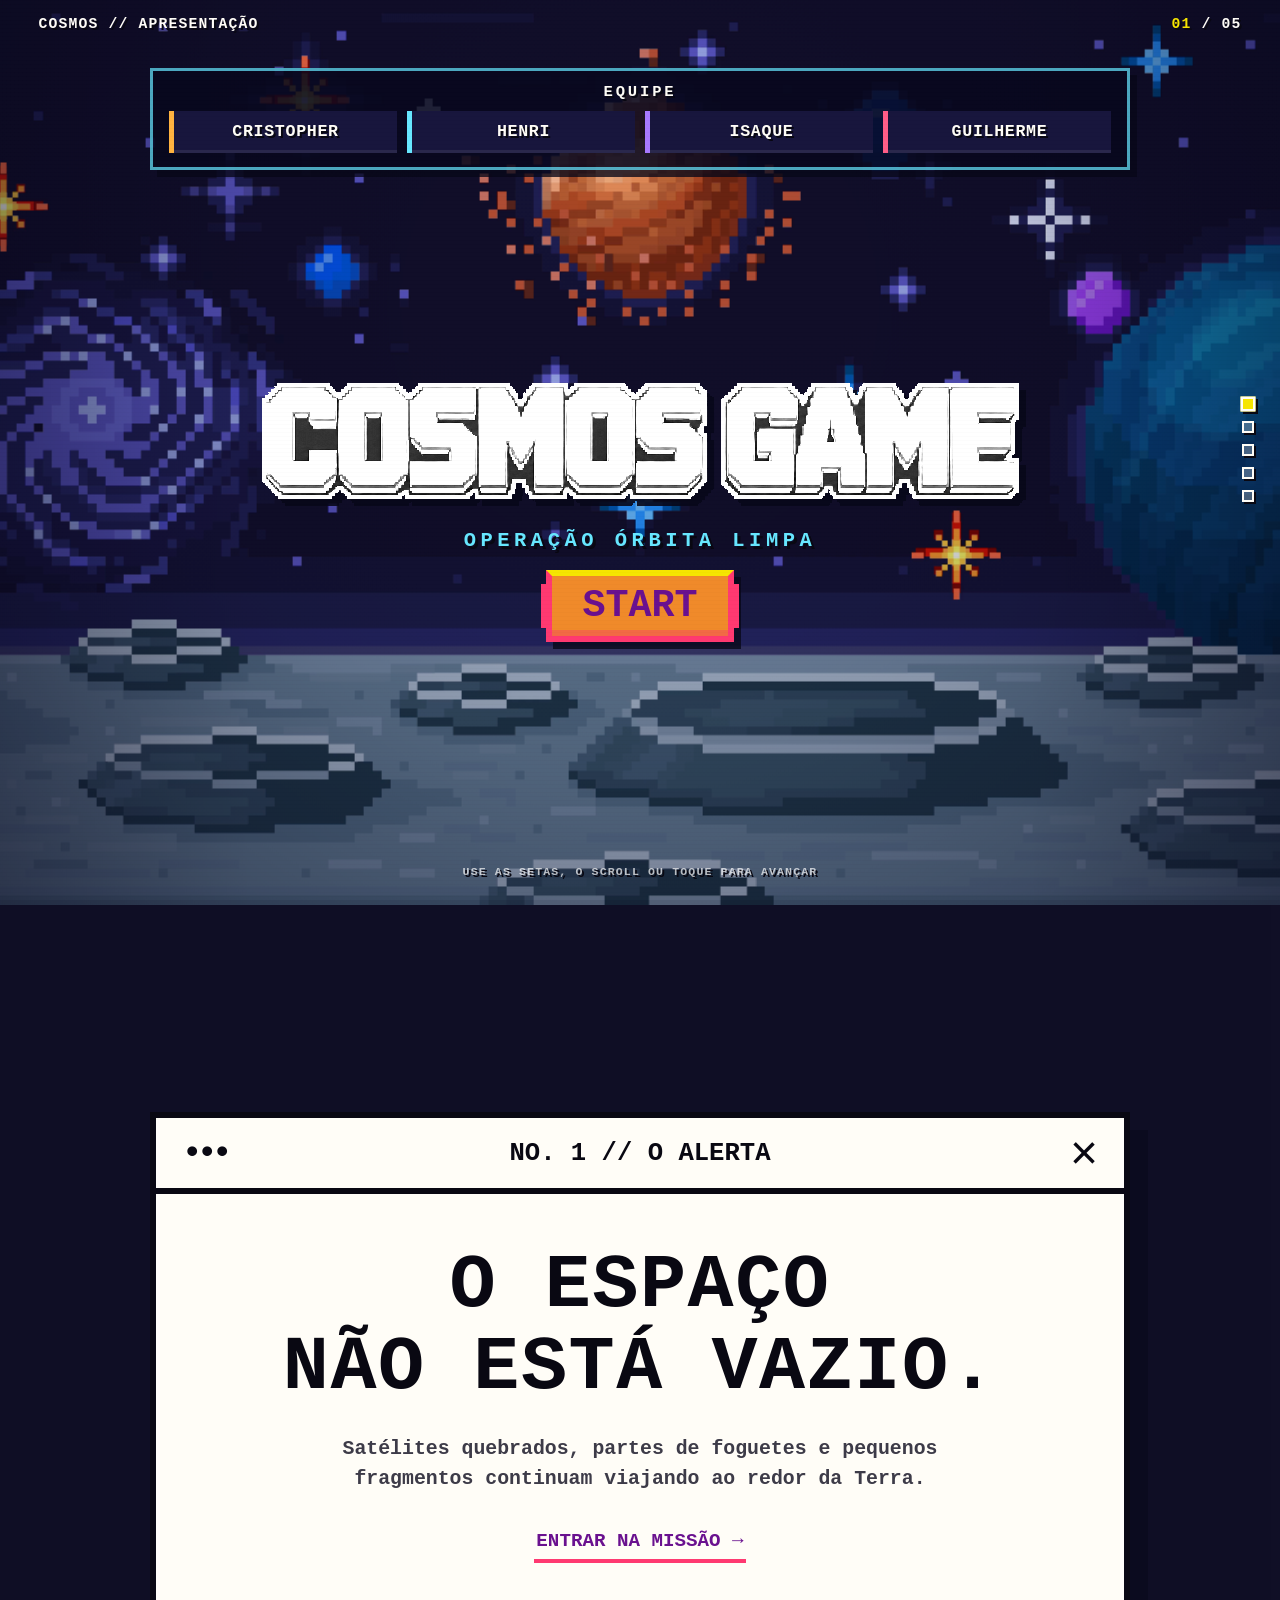
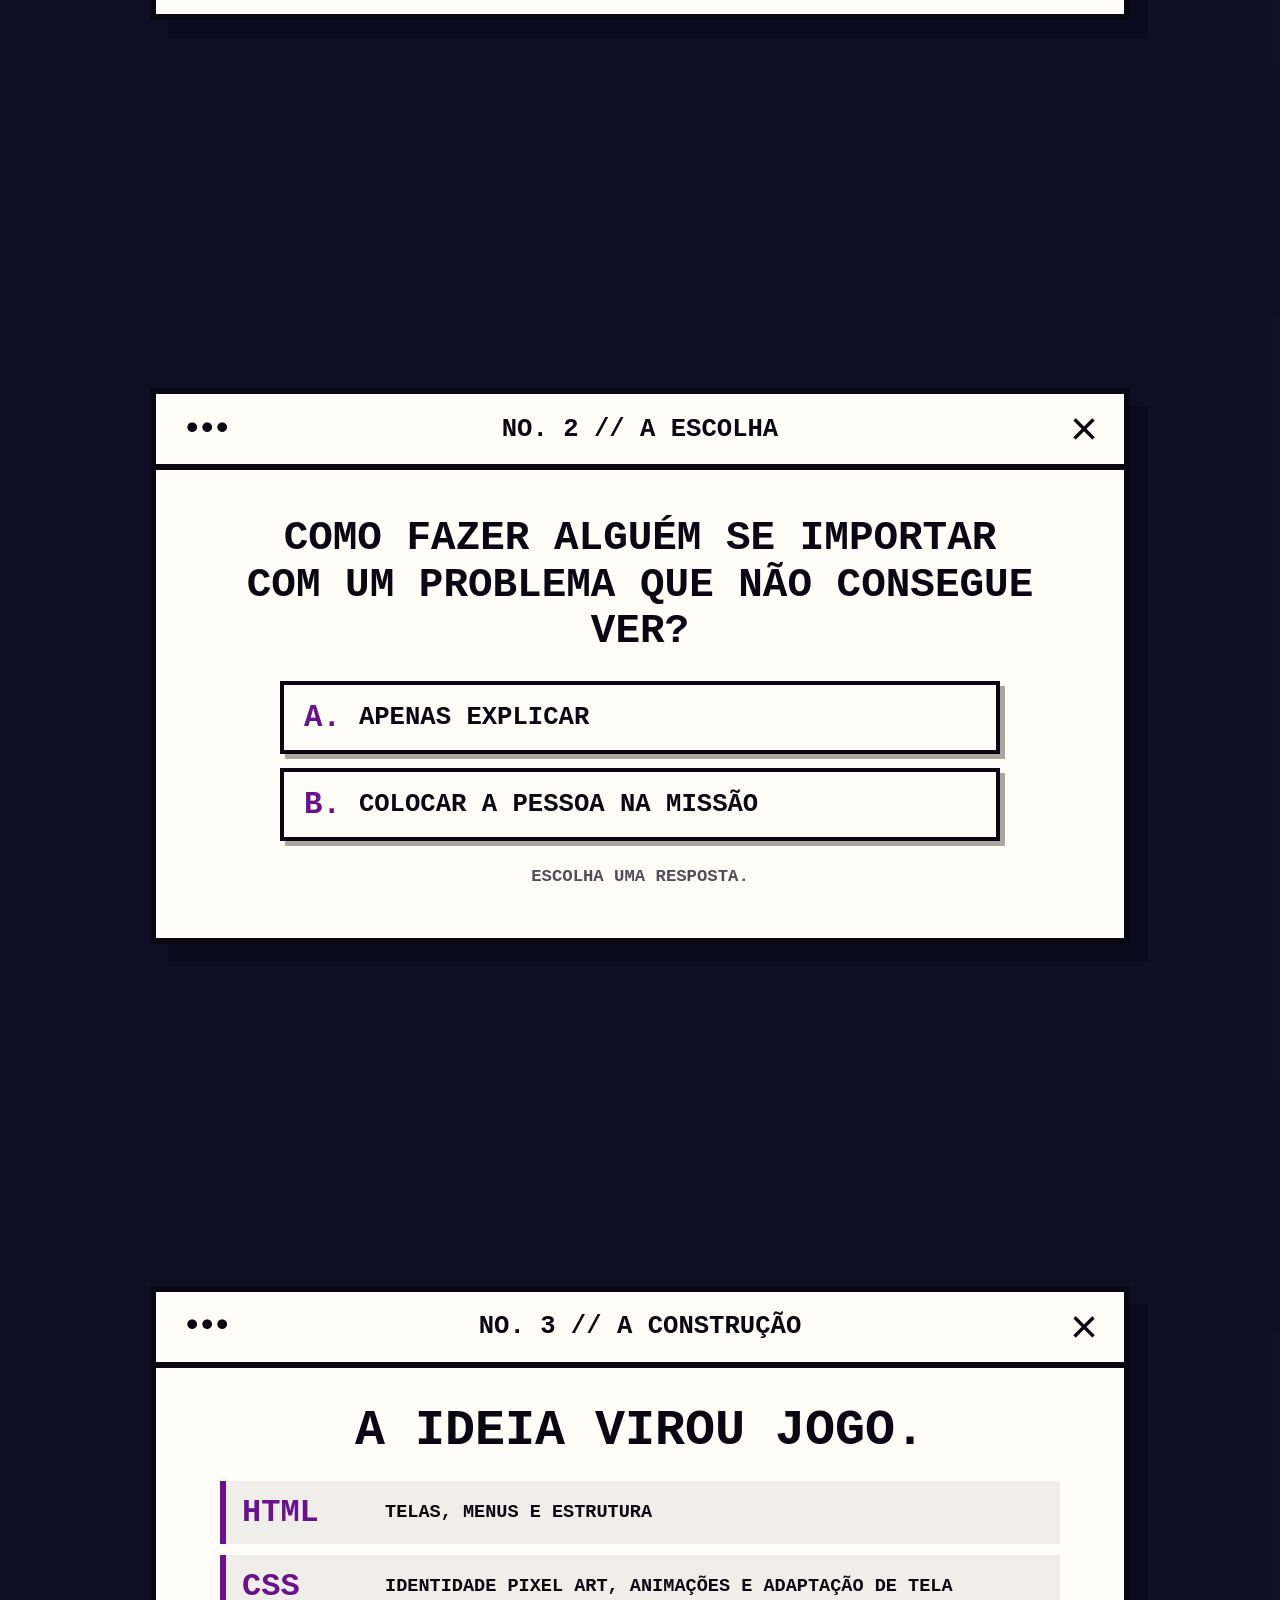
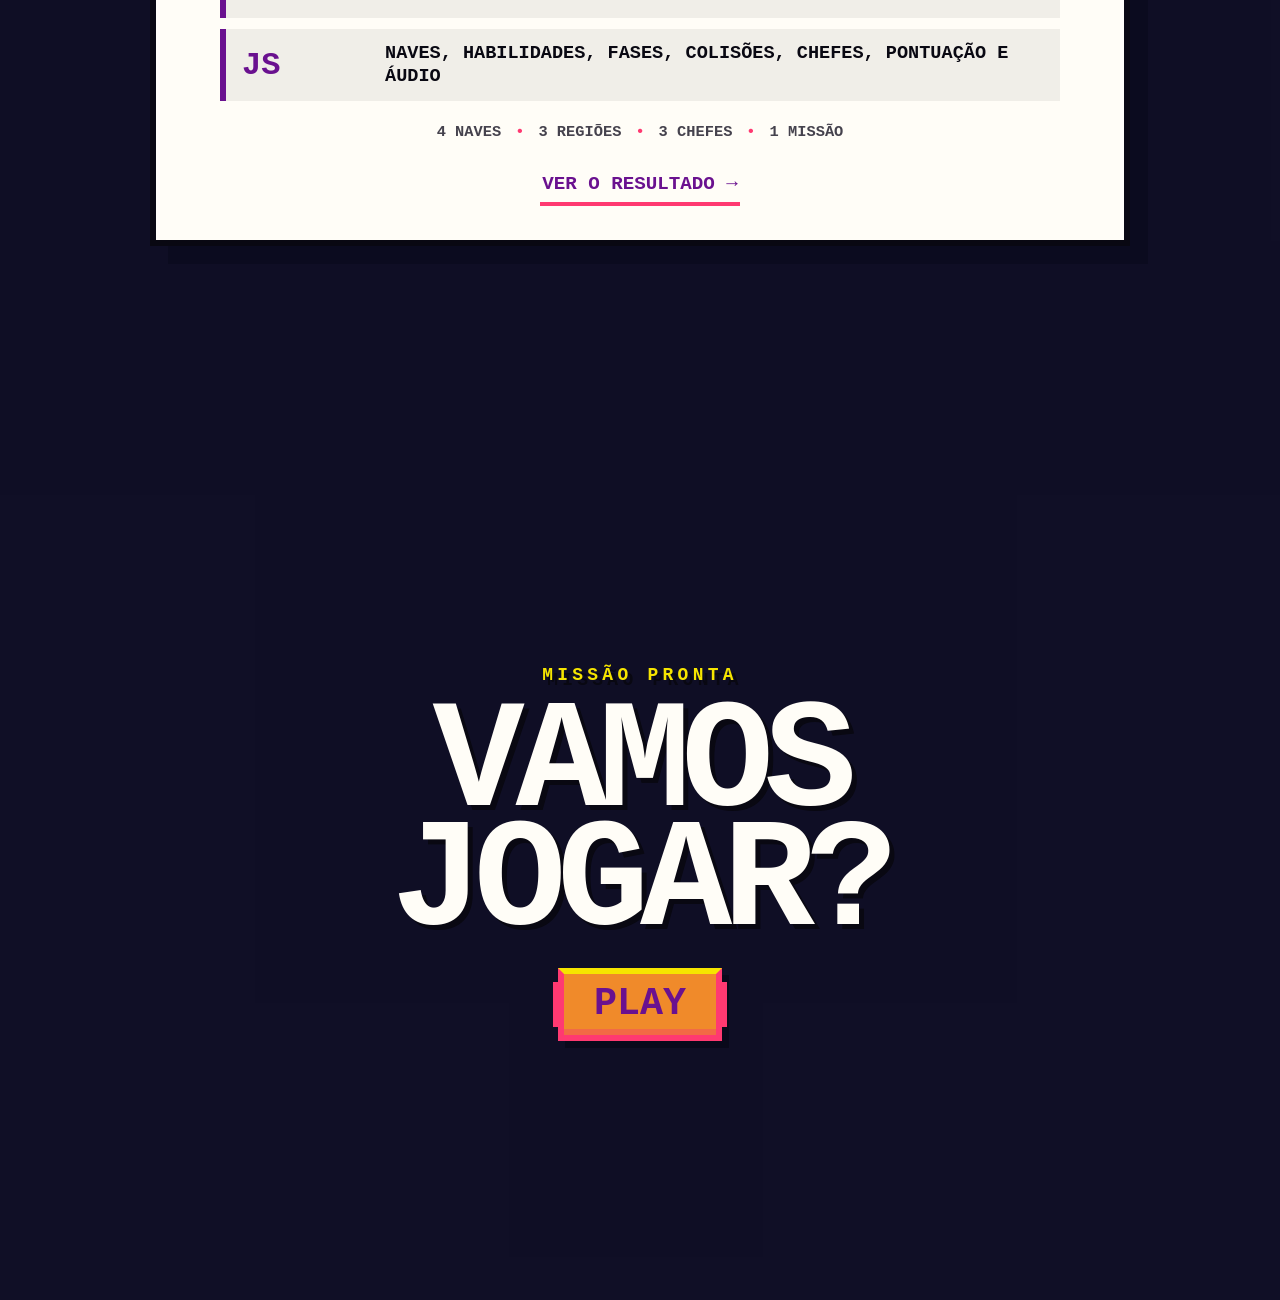
==== commit 1b03bb40: "Commit 18" ====
--- a/index.html
+++ b/index.html
@@ -4,11 +4,27 @@
 <head>
     <meta charset="UTF-8">
     <meta name="viewport" content="width=device-width, initial-scale=1.0">
+    <script>
+        if (!new URLSearchParams(window.location.search).has("jogar")) {
+            window.location.replace("apresentacao/");
+        }
+    </script>
     <title>Cosmos Game</title>
+    <link rel="icon" type="image/png" href="assets/images/branding/favicon.png">
     <link rel="stylesheet" href="css/style.css">
 </head>
 
 <body>
+    <!-- Bloqueia o jogo enquanto os arquivos carregam. -->
+    <section class="tela-carregamento" id="tela-carregamento" aria-live="polite" aria-label="Carregando o jogo">
+        <img src="assets/images/branding/favicon.png" alt="" aria-hidden="true">
+        <p id="status-carregamento">preparando missão...</p>
+        <div class="barra-carregamento" role="progressbar" aria-label="Progresso do carregamento" aria-valuemin="0"
+            aria-valuemax="100" aria-valuenow="0">
+            <span id="progresso-carregamento"></span>
+        </div>
+        <button type="button" id="botao-tentar-novamente" hidden>tentar novamente</button>
+    </section>
     <main class="tela-inicial">
         <div class="tela-frame tela-frame-menu">
             <img class="logo-cosmos-educa" src="assets/images/branding/cosmos-educa.png" alt="Cosmos Educa">
@@ -24,7 +40,7 @@
                 <p class="frase">limpe as órbitas e proteja o futuro</p>
 
                 <div class="botoes">
-                    <button type="button" id="botao-start">start</button>
+                    <button type="button" id="botao-start" disabled>start</button>
                     <button type="button" id="botao-como-jogar">como jogar</button>
                     <button type="button" id="botao-creditos">créditos</button>
                 </div>
@@ -129,6 +145,29 @@
         <div class="arena tela-frame">
             <button type="button" class="botao-voltar" id="voltar-jogo" aria-label="Voltar à seleção de nave"
                 title="Voltar">←</button>
+
+            <!-- Controles de áudio. -->
+            <div class="controles-audio" aria-label="Controles de áudio">
+                <button type="button" id="botao-musica" aria-label="Desligar música" aria-pressed="false"
+                    title="Música ligada">
+                    ♫
+                </button>
+
+                <button type="button" id="botao-som" aria-label="Desligar efeitos sonoros" aria-pressed="false"
+                    title="Efeitos sonoros ligados">
+                    🔊
+                </button>
+            </div>
+
+            <!-- Apresenta a fase antes da partida. -->
+            <div class="apresentacao-fase" id="apresentacao-fase" hidden>
+                <div class="texto-apresentacao">
+                    <p id="numero-fase">fase 1</p>
+                    <h2 id="nome-fase">Órbita Baixa</h2>
+                    <p id="descricao-fase">detritos metálicos e satélites quebrados ocupam esta região</p>
+                </div>
+            </div>
+
             <div class="hud">
                 <p>fase: <span id="hud-fase">Órbita Baixa</span></p>
                 <p>score: <span id="hud-score">0</span></p>
@@ -140,7 +179,7 @@
                 <p>habilidade: <span id="hud-habilidade">pronta</span></p>
             </div>
 
-            <div class="campo"> <!--aqui são as linhas em que a nave vai se mover p cima e p baixo-->
+            <div class="campo"> <!-- Faixas por onde a nave se move. -->
                 <div class="faixa"></div>
                 <div class="faixa"></div>
                 <div class="faixa">
@@ -242,7 +281,9 @@
         </div>
     </section>
     <section class="modal" id="modal-final" hidden>
-        <div class="caixa-modal">
+        <div class="caixa-modal caixa-modal-final">
+            <img class="emblema-vitoria" id="emblema-vitoria" src="assets/images/ui/vitoria-emblema.png" alt="Troféu da missão" hidden>
+
             <h2 id="titulo-modal-final">missão concluída</h2>
 
             <p id="texto-modal-final">
--- a/css/style.css
+++ b/css/style.css
@@ -20,6 +20,77 @@
     background-attachment: fixed;
     font-family: "Courier New", monospace;
     overflow: hidden;
+}
+
+/* Bloqueia o jogo enquanto os arquivos carregam. */
+.tela-carregamento {
+    position: fixed;
+    inset: 0;
+    z-index: 100;
+    display: flex;
+    flex-direction: column;
+    align-items: center;
+    justify-content: center;
+    gap: 18px;
+    padding: 24px;
+    color: #eafaff;
+    background: #020611;
+    text-align: center;
+}
+
+.tela-carregamento[hidden] {
+    display: none;
+}
+
+.tela-carregamento img {
+    width: 128px;
+    height: 128px;
+    object-fit: cover;
+    border: 4px solid #65e6ff;
+    box-shadow: 7px 7px 0 #08172f;
+    image-rendering: pixelated;
+}
+
+.tela-carregamento p {
+    font-size: clamp(18px, 4vw, 28px);
+    font-weight: 700;
+    text-transform: uppercase;
+}
+
+.barra-carregamento {
+    width: min(420px, 85vw);
+    height: 26px;
+    padding: 3px;
+    background-color: #07142f;
+    border: 3px solid #65e6ff;
+    box-shadow: 5px 5px 0 #020611;
+}
+
+.barra-carregamento span {
+    display: block;
+    width: 0;
+    height: 100%;
+    background-color: #65e6ff;
+    transition: width 180ms linear;
+}
+
+.tela-carregamento button {
+    padding: 10px 18px;
+    color: #020611;
+    background-color: #65e6ff;
+    border: 3px solid white;
+    font-family: inherit;
+    font-size: 17px;
+    font-weight: 700;
+    text-transform: uppercase;
+    cursor: pointer;
+}
+
+.botoes button:disabled {
+    color: #8a91a3;
+    background-color: #07142f;
+    border-color: #2f7593;
+    cursor: wait;
 }
 
 .tela-inicial {
@@ -178,12 +249,6 @@
     box-shadow: 6px 6px 0 #020611;
 }
 
-/* #botao-start {
-    color: #201000;
-    background-color: #ffb52e;
-    border-color: #ffe08a;
-} */
-
 @media (max-width: 720px) {
     .tela-inicial {
         padding: 8px;
@@ -229,7 +294,8 @@
     }
 }
 
-.modal {       /*css qie vai ser usado em todos os modais */
+/* Estilo usado em todos os modais. */
+.modal {
     position: fixed;
     inset: 0;
     display: flex;
@@ -279,6 +345,33 @@
     font-weight: 700;
     cursor: pointer;
     text-transform: uppercase;
+}
+
+/* Visual usado na tela de vitória. */
+.caixa-modal-final {
+    width: 540px;
+}
+
+.emblema-vitoria {
+    display: block;
+    width: 150px;
+    height: 150px;
+    margin: -6px auto 10px;
+    object-fit: contain;
+    image-rendering: pixelated;
+}
+
+.emblema-vitoria[hidden] {
+    display: none;
+}
+
+.modal-vitoria .caixa-modal-final {
+    border-color: #ffd447;
+    box-shadow: 8px 8px 0 #4e0717;
+}
+
+.modal-vitoria .caixa-modal-final h2 {
+    color: #ffd447;
 }
 
 .caixa-como-jogar {
@@ -529,7 +622,7 @@
 
 .lista-naves {
     display: grid;
-    grid-template-columns: repeat(2, 1fr);   /*cria duas colunas de largura igual */
+    grid-template-columns: repeat(2, 1fr); /* Cria duas colunas iguais. */
     align-items: start;
     gap: 26px;
 }
@@ -556,7 +649,7 @@
     width: 200px;
     max-width: 100%;
     height: 88px;
-    object-fit: contain; /*mantém a proporção da imagem */
+    object-fit: contain; /* Mantém a proporção da imagem. */
     image-rendering: pixelated;
     margin-bottom: 8px;
 }
@@ -640,7 +733,7 @@
     display: grid;
     grid-template-columns: repeat(4, 1fr);
     align-items: center;
-    padding: 0 20px;
+    padding: 0 122px 0 20px;
     background-color: rgba(2, 10, 30, 0.9);
     border-bottom: 3px solid #65e6ff;
 }
@@ -663,8 +756,114 @@
     position: relative;
 }
 
+.campo-alerta::after {
+    content: "";
+    position: absolute;
+    inset: 0;
+    background-color: rgba(2, 6, 17, 0.72);
+    pointer-events: none;
+    z-index: 2;
+}
+
+.aviso-boss {
+    position: absolute;
+    left: 50%;
+    top: 50%;
+    display: flex;
+    flex-direction: column;
+    align-items: center;
+    gap: 12px;
+    width: 100%;
+    transform: translate(-50%, -50%);
+    text-align: center;
+    text-transform: uppercase;
+    pointer-events: none;
+    z-index: 7;
+}
+
+.aviso-boss strong {
+    color: #ff365f;
+    font-size: clamp(42px, 8vw, 88px);
+    line-height: 1;
+    text-shadow: 5px 5px 0 #4e0717,
+                 0 0 18px #ff365f;
+    animation: piscar-aviso 400ms steps(2) infinite;
+}
+
+.aviso-boss span {
+    padding: 8px 18px;
+    color: #ffd447;
+    background-color: rgba(2, 6, 17, 0.9);
+    border: 3px solid #ff365f;
+    font-size: clamp(16px, 3vw, 28px);
+    font-weight: 700;
+    box-shadow: 5px 5px 0 #020611;
+}
+
+.arena-alerta {
+    animation: tremer-alerta 360ms linear;
+}
+
+.arena-impacto {
+    animation: tremer-impacto 160ms linear;
+}
+
 .faixa {
     position: relative;
+}
+
+/* Marca a faixa antes do raio do segundo boss. */
+.faixa-marcada-raio {
+    background-color: rgba(255, 25, 66, 0.12);
+    animation: pulsar-faixa-raio 240ms steps(2) infinite;
+}
+
+.mira-raio-boss {
+    position: absolute;
+    left: 0;
+    right: 0;
+    top: 50%;
+    z-index: 6;
+    height: 5px;
+    transform: translateY(-50%);
+    background-color: #ff1942;
+    box-shadow: 0 0 7px #ff1942,
+                0 0 16px #ff1942;
+    pointer-events: none;
+    animation: piscar-mira-raio 180ms steps(2) infinite;
+}
+
+/* Faz o raio sair do lado do boss. */
+.raio-boss {
+    position: absolute;
+    left: 0;
+    top: 50%;
+    z-index: 7;
+    width: 88%;
+    height: 100%;
+    transform: translateY(-50%) scaleX(-1);
+    object-fit: fill;
+    image-rendering: pixelated;
+    filter: drop-shadow(0 0 7px #ef39ff)
+            drop-shadow(0 0 13px #8a2eff);
+    pointer-events: none;
+}
+
+/* Marca as três faixas do raio final. */
+.faixa-marcada-raio-final {
+    background-color: rgba(255, 92, 20, 0.14);
+    animation: pulsar-faixa-raio-final 210ms steps(2) infinite;
+}
+
+.mira-raio-boss-final {
+    background-color: #ff7a18;
+    box-shadow: 0 0 8px #ff7a18,
+                0 0 18px #ff3518;
+}
+
+.raio-boss-final {
+    filter: drop-shadow(0 0 7px #ffd447)
+            drop-shadow(0 0 15px #ff3518);
 }
 
 .nave {
@@ -678,6 +877,10 @@
     image-rendering: pixelated;
 }
 
+.nave-protegida {
+    animation: piscar-nave 140ms steps(2) infinite;
+}
+
 .barreira-ativa {
     filter: drop-shadow(0 0 8px #65e6ff)
             drop-shadow(0 0 16px #65e6ff);
@@ -716,10 +919,102 @@
     top: 50%;
     width: 72px;
     height: 72px;
+    transform: translateY(-50%);
+    animation: mover-obstaculo 4s linear forwards;
+}
+
+.detrito-atingido {
+    filter: brightness(3) saturate(0);
+}
+
+.imagem-obstaculo {
+    display: block;
+    width: 100%;
+    height: 100%;
     object-fit: contain;
-    transform: translateY(-50%);
-    image-rendering: pixelated;
-    animation: mover-obstaculo 4s linear forwards;
+    image-rendering: pixelated;
+    z-index: 3;
+}
+
+.barra-vida-detrito {
+    position: absolute;
+    left: 50%;
+    bottom: calc(100% + 2px);
+    width: 78%;
+    height: 7px;
+    transform: translateX(-50%);
+    background-color: #210b20;
+    border: 2px solid #f5f7ff;
+    box-shadow: 2px 2px 0 #020611;
+    overflow: hidden;
+}
+
+.controles-audio {
+    position: absolute;
+    top: 14px;
+    right: 14px;
+    display: flex;
+    gap: 10px;
+    z-index: 20;
+}
+
+.controles-audio button {
+    position: relative;
+    display: grid;
+    place-items: center;
+    width: 44px;
+    height: 40px;
+    padding: 0;
+    color: #65e6ff;
+    background-color: #07142f;
+    border: 3px solid #65e6ff;
+    box-shadow: 4px 4px 0 #020611;
+    font-family: inherit;
+    font-size: 24px;
+    font-weight: 700;
+    line-height: 1;
+    cursor: pointer;
+}
+
+.controles-audio button:hover {
+    color: #020611;
+    background-color: #65e6ff;
+    transform: translate(-2px, -2px);
+    box-shadow: 6px 6px 0 #020611;
+}
+
+.controles-audio .audio-desligado {
+    color: #8a91a3;
+    border-color: #ff365f;
+    background-color: #210b20;
+}
+
+.controles-audio .audio-desligado::after {
+    content: "";
+    position: absolute;
+    width: 42px;
+    height: 4px;
+    transform: rotate(-38deg);
+    background-color: #ff365f;
+    box-shadow: 2px 2px 0 #4e0717;
+}
+
+.vida-atual-detrito {
+    width: 100%;
+    height: 100%;
+    background-color: #65e6ff;
+    transition: width 100ms linear;
+}
+
+.explosao-detrito {
+    position: absolute;
+    top: 50%;
+    width: 96px;
+    height: 96px;
+    transform: translate(-50%, -50%);
+    object-fit: contain;
+    image-rendering: pixelated;
+    z-index: 2;
 }
 
 .boss {
@@ -736,6 +1031,257 @@
     transition: top 700ms linear;
 }
 
+.boss-entrando {
+    animation: entrada-boss 1400ms cubic-bezier(0.2, 0.8, 0.2, 1) forwards;
+}
+
+.boss-atingido {
+    filter: brightness(2.4) sepia(1) saturate(8) hue-rotate(320deg)
+            drop-shadow(0 0 18px #ff365f);
+}
+
+.boss-escudo-atingido {
+    filter: brightness(2)
+            drop-shadow(0 0 12px #65e6ff)
+            drop-shadow(0 0 24px #65e6ff);
+}
+
+.boss-transformando {
+    animation: transformar-boss 190ms steps(2) infinite;
+}
+
+.boss-invocacao-forma-2 {
+    filter: drop-shadow(0 0 10px #ff244f)
+            drop-shadow(0 0 24px #8f001f);
+    animation: pulsar-escudo-forma-2 420ms steps(2) infinite;
+}
+
+/* Mostra o impacto no escudo vermelho. */
+.boss-invocacao-forma-2.escudo-boss-final-atingido {
+    animation: impacto-escudo-boss-final 160ms steps(2) both;
+}
+
+.aviso-segunda-forma strong {
+    color: #ff7a18;
+    text-shadow: 5px 5px 0 #6e1600,
+                 0 0 20px #ffd447;
+}
+
+.aviso-segunda-forma span {
+    border-color: #ff7a18;
+}
+
+.barra-vida-boss {
+    position: absolute;
+    left: 50%;
+    top: 32px;
+    width: 58%;
+    height: 22px;
+    transform: translateX(-50%);
+    background-color: #210b20;
+    border: 4px solid #f5f7ff;
+    box-shadow: 5px 5px 0 #020611;
+    overflow: hidden;
+    z-index: 5;
+    transition: opacity 300ms linear;
+}
+
+.nome-boss {
+    position: absolute;
+    left: 50%;
+    top: 7px;
+    transform: translateX(-50%);
+    color: #ffd447;
+    font-size: 16px;
+    text-transform: uppercase;
+    text-shadow: 3px 3px 0 #020611;
+    white-space: nowrap;
+    z-index: 5;
+    transition: opacity 300ms linear;
+}
+
+.nome-boss-entrada {
+    opacity: 0;
+}
+
+.barra-vida-boss-entrada {
+    opacity: 0;
+}
+
+.vida-atual-boss {
+    width: 100%;
+    height: 100%;
+    background: linear-gradient(90deg, #ff3c7d, #ff8a34);
+    transition: width 120ms linear;
+}
+
+.barra-vida-boss-forma-2 {
+    border-color: #ffd447;
+    box-shadow: 5px 5px 0 #020611,
+                0 0 16px rgba(255, 90, 24, 0.8);
+}
+
+.vida-atual-boss-forma-2 {
+    background: linear-gradient(90deg, #ff2418, #ff7a18, #ffd447);
+    animation: pulsar-vida-forma-2 360ms steps(2) infinite;
+}
+
+/* Mostra a fase antes da partida. */
+.apresentacao-fase {
+    position: absolute;
+    inset: 0;
+    display: grid;
+    place-items: center;
+    background-color: rgba(2, 6, 17, 0.9);
+    z-index: 18;
+}
+
+.apresentacao-fase[hidden] {
+    display: none;
+}
+
+.texto-apresentacao {
+    width: min(78%, 720px);
+    padding: 24px;
+    color: #f5f7ff;
+    text-align: center;
+    text-transform: uppercase;
+    text-shadow: 4px 4px 0 #020611;
+    animation: aparecer-texto-fase 350ms steps(4);
+}
+
+.texto-apresentacao p:first-child {
+    color: #ffd447;
+    font-size: clamp(18px, 3vw, 28px);
+    font-weight: 700;
+}
+
+.texto-apresentacao h2 {
+    margin: 12px 0 24px;
+    color: #65e6ff;
+    font-size: clamp(30px, 6vw, 64px);
+}
+
+.texto-apresentacao p:last-child {
+    font-size: clamp(15px, 2vw, 22px);
+    line-height: 1.5;
+}
+
+@keyframes piscar-aviso {
+    50% {
+        opacity: 0.35;
+    }
+}
+
+@keyframes piscar-mira-raio {
+    50% {
+        opacity: 0.28;
+    }
+}
+
+@keyframes pulsar-faixa-raio {
+    50% {
+        background-color: rgba(255, 25, 66, 0.24);
+    }
+}
+
+@keyframes pulsar-faixa-raio-final {
+    50% {
+        background-color: rgba(255, 92, 20, 0.3);
+    }
+}
+
+@keyframes transformar-boss {
+    50% {
+        transform: translateY(-50%) scale(1.045);
+        filter: brightness(1.7)
+                drop-shadow(0 0 22px #ff7a18);
+    }
+}
+
+@keyframes pulsar-escudo-forma-2 {
+    50% {
+        filter: brightness(1.35)
+                drop-shadow(0 0 16px #ff4d6d)
+                drop-shadow(0 0 30px #b3002d);
+    }
+}
+
+@keyframes impacto-escudo-boss-final {
+    50% {
+        transform: translateY(-50%) scale(1.075);
+        filter: brightness(2.5)
+                saturate(1.5)
+                drop-shadow(0 0 10px #fff0f3)
+                drop-shadow(0 0 24px #ff1748)
+                drop-shadow(0 0 42px #b3002d);
+    }
+}
+
+@keyframes pulsar-vida-forma-2 {
+    50% {
+        filter: brightness(1.45);
+    }
+}
+
+@keyframes piscar-nave {
+    50% {
+        opacity: 0.25;
+    }
+}
+
+@keyframes aparecer-texto-fase {
+    from {
+        opacity: 0;
+        transform: translateY(12px);
+    }
+
+    to {
+        opacity: 1;
+        transform: translateY(0);
+    }
+}
+
+@keyframes tremer-alerta {
+    20% {
+        transform: translateX(-7px);
+    }
+
+    40% {
+        transform: translateX(7px);
+    }
+
+    60% {
+        transform: translateX(-5px);
+    }
+
+    80% {
+        transform: translateX(5px);
+    }
+}
+
+@keyframes tremer-impacto {
+    35% {
+        transform: translateX(-5px);
+    }
+
+    70% {
+        transform: translateX(5px);
+    }
+}
+
+@keyframes entrada-boss {
+    from {
+        right: -48%;
+        filter: brightness(0.4) drop-shadow(0 0 0 transparent);
+    }
+
+    to {
+        right: 20px;
+        filter: brightness(1) drop-shadow(0 0 18px #ff365f);
+    }
+}
+
 @keyframes mover-obstaculo {
     from {
         right: -80px;
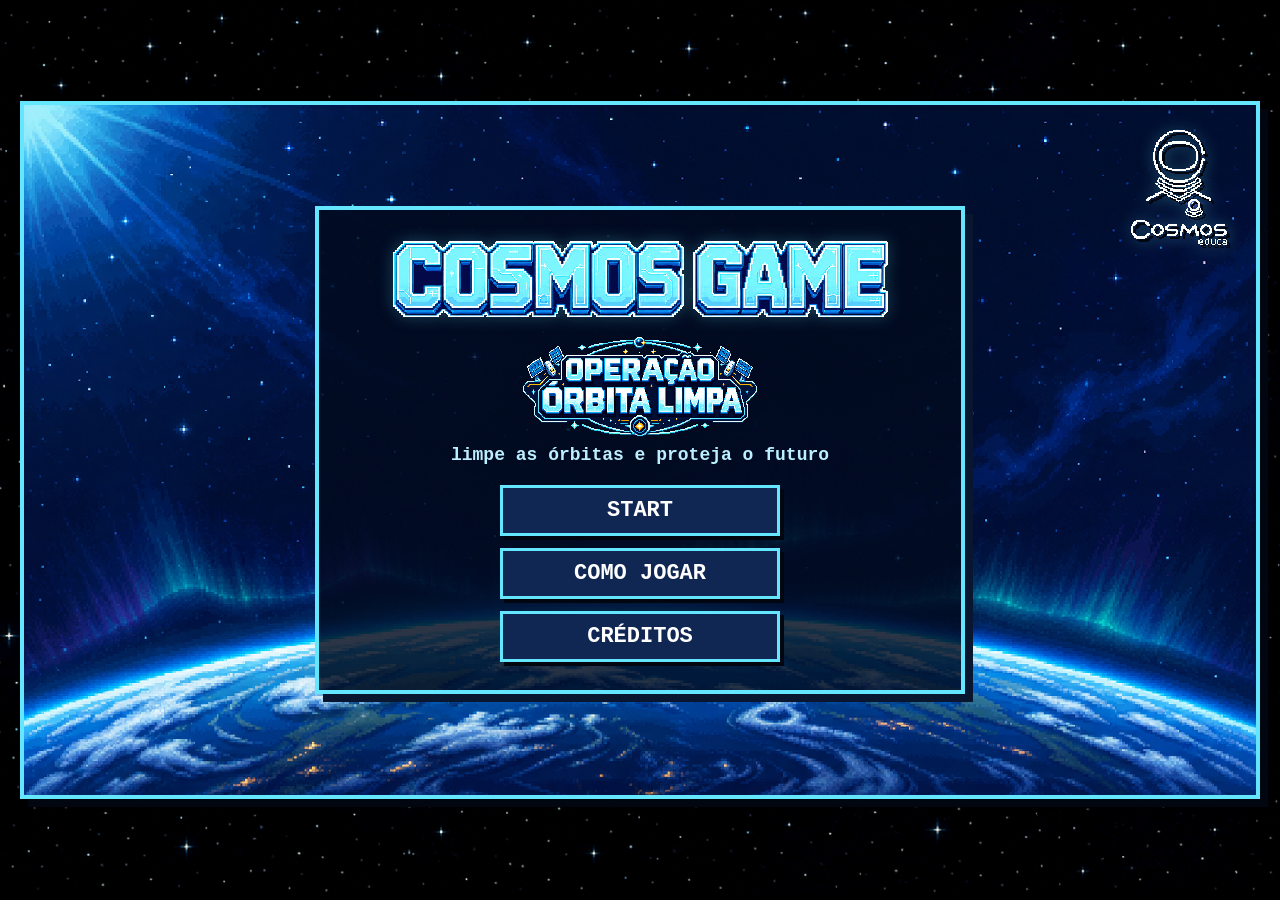
==== commit c796386b: "Jogo sem apresentação" ====
--- a/index.html
+++ b/index.html
@@ -4,11 +4,6 @@
 <head>
     <meta charset="UTF-8">
     <meta name="viewport" content="width=device-width, initial-scale=1.0">
-    <script>
-        if (!new URLSearchParams(window.location.search).has("jogar")) {
-            window.location.replace("apresentacao/");
-        }
-    </script>
     <title>Cosmos Game</title>
     <link rel="icon" type="image/png" href="assets/images/branding/favicon.png">
     <link rel="stylesheet" href="css/style.css">
